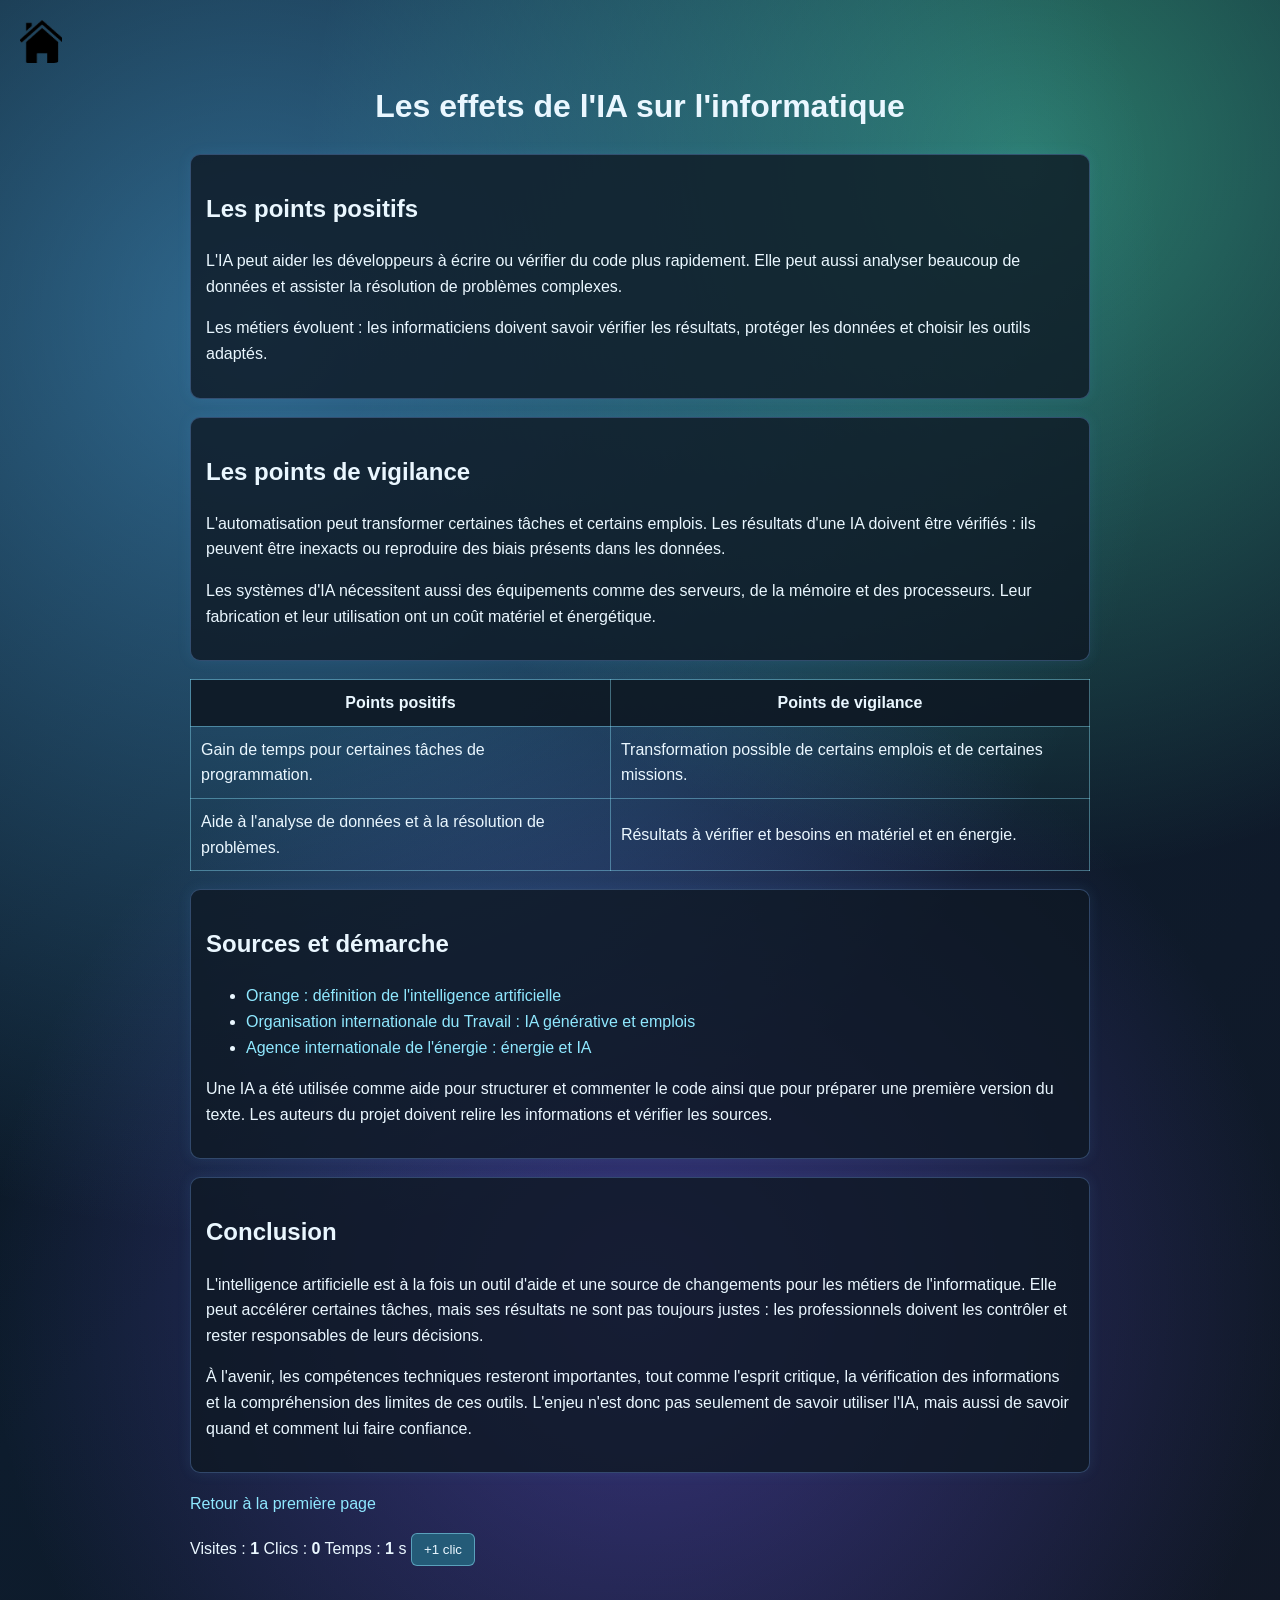
==== contenu1.html @ 386f5053 "sqsteshfhbngrs" ====
<!DOCTYPE html>
<html lang="fr">
<head>
    <!-- Le head regroupe les reglages invisibles de la page. -->
    <!-- UTF-8 prend en charge les accents et caracteres francais. -->
    <meta charset="UTF-8">
    <!-- Cette balise adapte la mise en page aux ecrans de telephones et tablettes. -->
    <meta name="viewport" content="width=device-width, initial-scale=1.0">
    <!-- Le texte du titre apparait dans l'onglet du navigateur. -->
    <title>Les effets de l'IA - Projet NSI</title>
    <!-- La feuille CSS est commune a la page d'accueil. -->
    <link rel="stylesheet" href="contenu.css">
</head>
<body>
    <!-- Cette image est un lien cliquable vers la page d'accueil. L'id maison permet un style distinct. -->
    <a href="index.html"><img id="maison" src="OIP2.png" alt="Retour à l'accueil"></a>

    <!-- Titre principal de cette deuxieme page. -->
    <h1>Les effets de l'IA sur l'informatique</h1>

    <!-- Première partie : usages qui peuvent aider les professionnels. -->
    <div class="mini-section">
        <h2>Les points positifs</h2>
        <p>L'IA peut aider les développeurs à écrire ou vérifier du code plus rapidement. Elle peut aussi analyser beaucoup de données et assister la résolution de problèmes complexes.</p>
        <p>Les métiers évoluent : les informaticiens doivent savoir vérifier les résultats, protéger les données et choisir les outils adaptés.</p>
    </div>

    <!-- Deuxième partie : limites et effets à surveiller. -->
    <div class="mini-section">
        <h2>Les points de vigilance</h2>
        <p>L'automatisation peut transformer certaines tâches et certains emplois. Les résultats d'une IA doivent être vérifiés : ils peuvent être inexacts ou reproduire des biais présents dans les données.</p>
        <p>Les systèmes d'IA nécessitent aussi des équipements comme des serveurs, de la mémoire et des processeurs. Leur fabrication et leur utilisation ont un coût matériel et énergétique.</p>
    </div>

    <!-- Le tableau met les deux points de vue en regard.
         Chaque tr forme une ligne, th une cellule d'en-tete et td une cellule de contenu. -->
    <table>
        <tr>
            <th>Points positifs</th>
            <th>Points de vigilance</th>
        </tr>
        <tr>
            <td>Gain de temps pour certaines tâches de programmation.</td>
            <td>Transformation possible de certains emplois et de certaines missions.</td>
        </tr>
        <tr>
            <td>Aide à l'analyse de données et à la résolution de problèmes.</td>
            <td>Résultats à vérifier et besoins en matériel et en énergie.</td>
        </tr>
    </table>

    <!-- L'identifiant sources permet au lien de la page d'accueil de viser cette section. -->
    <div id="sources" class="mini-section sources">
        <h2>Sources et démarche</h2>
        <ul>
            <!-- target ouvre la source dans un nouvel onglet ; rel protege la page d'origine. -->
            <li><a href="https://www.orange.com/fr/actualites/ia/definition-intelligence-artificielle" target="_blank" rel="noopener noreferrer">Orange : définition de l'intelligence artificielle</a></li>
            <li><a href="https://www.ilo.org/publications/generative-ai-and-jobs-global-analysis-potential-effects-job-quantity-and" target="_blank" rel="noopener noreferrer">Organisation internationale du Travail : IA générative et emplois</a></li>
            <li><a href="https://www.iea.org/reports/energy-and-ai" target="_blank" rel="noopener noreferrer">Agence internationale de l'énergie : énergie et IA</a></li>
        </ul>
        <p>Une IA a été utilisée comme aide pour structurer et commenter le code ainsi que pour préparer une première version du texte. Les auteurs du projet doivent relire les informations et vérifier les sources.</p>
    </div>

    <!-- Conclusion générale du projet, placée à la fin du contenu. -->
    <div class="mini-section">
        <h2>Conclusion</h2>
        <p>L'intelligence artificielle est à la fois un outil d'aide et une source de changements pour les métiers de l'informatique. Elle peut accélérer certaines tâches, mais ses résultats ne sont pas toujours justes : les professionnels doivent les contrôler et rester responsables de leurs décisions.</p>
        <p>À l'avenir, les compétences techniques resteront importantes, tout comme l'esprit critique, la vérification des informations et la compréhension des limites de ces outils. L'enjeu n'est donc pas seulement de savoir utiliser l'IA, mais aussi de savoir quand et comment lui faire confiance.</p>
    </div>

    <!-- Ce lien complete l'icone maison pour revenir a la page d'accueil. -->
    <p><a href="index.html">Retour à la première page</a></p>

    <!-- Petit bloc récapitulatif, placé après le contenu pour rester discret.
         Les id sont des points d'accroche que JavaScript met à jour. -->
    <!-- Les identifiants des nombres servent de points de mise a jour au JavaScript. -->
    <aside class="compteurs" aria-label="Compteurs de la page">
        <span>Visites : <strong id="visitesPage2">0</strong></span>
        <span>Clics : <strong id="clicsPage2">0</strong></span>
        <span>Temps : <strong id="tempsPage2">0</strong> s</span>
        <button id="boutonPage2">+1 clic</button>
    </aside>

    <!-- Le script est a la fin : les elements des compteurs existent deja au demarrage. -->
    <script>
        // Ces valeurs restent en memoire vive et repartent a zero au rechargement.
        let clicsPage2 = 0;
        let secondesPage2 = 0;

        // getItem renvoie une chaîne ou null. Number convertit cette valeur en nombre ;
        // si aucune visite n'existe encore, || 0 initialise le compteur à zéro.
        // Cette cle permet de retrouver la valeur sauvegardee lors d'une visite precedente.
        const visitesPage2 = Number(localStorage.getItem('visitesContenuIA')) || 0;
        // On ajoute une visite, on affiche le nouveau total, puis on le sauvegarde sous une clé texte.
        // localStorage est propre à ce navigateur : ce n'est pas un compteur global du site.
        const totalVisitesPage2 = visitesPage2 + 1;
        // textContent met a jour le chiffre sans modifier les autres elements de la page.
        document.getElementById('visitesPage2').textContent = totalVisitesPage2;
        localStorage.setItem('visitesContenuIA', totalVisitesPage2);

        // addEventListener associe le clic à une fonction exécutée uniquement lors de l'action.
        // Chaque clic augmente le compteur puis met a jour le chiffre affiche.
        document.getElementById('boutonPage2').addEventListener('click', function () {
            clicsPage2 += 1;
            // textContent modifie uniquement le texte de la balise strong correspondante.
            document.getElementById('clicsPage2').textContent = clicsPage2;
        });

        // setInterval relance cette fonction après chaque délai de 1000 ms, soit une seconde.
        // Il s'agit d'un temps écoulé approximatif, car le navigateur peut ralentir les pages inactives.
        // Cette fonction se repete toutes les 1000 ms, soit environ chaque seconde.
        setInterval(function () {
            secondesPage2 += 1;
            document.getElementById('tempsPage2').textContent = secondesPage2;
        }, 1000);
    </script>
</body>
</html>
---- contenu.css ----
/* =========================================================
   STYLE GENERAL
   Cette feuille est utilisee par les deux pages HTML.
   ========================================================= */
body {
    /* Largeur maximale du texte pour eviter les lignes trop longues. */
    max-width: 900px;
    /* 40px en haut/bas ; auto centre la page horizontalement. */
    margin: 40px auto;
    /* Espace entre le bord de la page et son contenu. */
    padding: 20px;
    /* Taille, hauteur de ligne et police du texte principal. */
    font: 16px/1.6 Arial, sans-serif;
    /* Couleur generale du texte, choisie pour contraster avec le fond. */
    color: #eaf7ff;
    /* Plusieurs fonds sont superposes : halos colores puis degrade sombre. */
    background:
        radial-gradient(circle at 20% 20%, rgba(86, 190, 255, 0.5), transparent 55%),
        radial-gradient(circle at 80% 10%, rgba(85, 255, 196, 0.42), transparent 40%),
        radial-gradient(circle at 50% 80%, rgba(123, 92, 255, 0.38), transparent 45%),
        linear-gradient(135deg, #071018, #0d1c2d, #111827);
}

/* STYLE DES IMAGES */
img {
    /* Une image ne peut pas depasser la largeur disponible. */
    max-width: 100%;
}

h1 {
    /* Centre horizontalement le titre principal de chaque page. */
    text-align: center;
    /* Rend le titre plus epais que le texte normal. */
    font-weight: 700;
}

.illustration {
    /* Affiche l'image comme un bloc pour pouvoir la centrer. */
    display: block;
    /* Donne une largeur fixe, limitee par max-width sur petit ecran. */
    width: 560px;
    /* Ajoute de l'espace et centre l'image horizontalement. */
    margin: 20px auto;
    /* Arrondit les coins de l'image principale. */
    border-radius: 12px;
    /* Ajoute une ombre bleue discrete autour de l'image. */
    box-shadow: 0 0 22px rgba(86, 190, 255, 0.35);
}

#maison {
    /* Place l'icone independamment du texte de la page. */
    position: absolute;
    /* Ecarte l'icone du haut de la fenetre. */
    top: 20px;
    /* Ecarte l'icone du bord gauche de la fenetre. */
    left: 20px;
    /* Garde l'icone de retour petite. */
    width: 42px;
    /* Arrondit les coins de l'icone. */
    border-radius: 8px;
}

/* BLOCS DE CONTENU */
.liste,
.mini-section,
.bloc {
    /* Espacement autour de chaque bloc. */
    margin: 18px 0;
    /* Espacement entre le bord du bloc et son texte. */
    padding: 15px;
    /* Fond sombre legerement transparent pour laisser voir les couleurs dessous. */
    background: rgba(14, 24, 35, 0.8);
    /* Fin contour bleu autour du bloc. */
    border: 1px solid rgba(127, 180, 255, 0.3);
    /* Coins arrondis pour harmoniser les encadres. */
    border-radius: 10px;
    /* Ombre douce qui detache legerement le bloc du fond. */
    box-shadow: 0 0 14px rgba(86, 190, 255, 0.1);
}

/* LIENS ET BOUTON */
a,
.term {
    /* Couleur cyan pour reperer les liens et le terme interactif. */
    color: #8fe8ff;
}

a {
    /* Retire le soulignement par defaut des liens. */
    text-decoration: none;
    /* Rend progressif le changement de couleur au survol. */
    transition: color 0.2s;
}

a:hover {
    /* Eclaircit un lien lorsque le pointeur passe dessus. */
    color: #fff;
}

button {
    /* Espace interieur pour rendre le bouton plus facile a cliquer. */
    padding: 8px 12px;
    /* Couleur claire du texte du bouton. */
    color: #eaf7ff;
    /* Fond bleu du bouton. */
    background: #245b78;
    /* Bordure fine assortie aux liens. */
    border: 1px solid rgba(143, 232, 255, 0.5);
    /* Coins arrondis du bouton. */
    border-radius: 6px;
    /* Signale que le bouton est interactif. */
    cursor: pointer;
    /* Anime doucement la couleur du fond au survol. */
    transition: background 0.2s;
}

button:hover {
    /* Fond un peu plus clair pour confirmer le survol du bouton. */
    background: #347a9e;
}

/* TABLEAU */
table {
    /* Le tableau utilise toute la largeur du contenu. */
    width: 100%;
    /* Ajoute un espace au-dessus et en dessous du tableau. */
    margin: 18px 0;
    /* Fusionne les bordures des cellules voisines. */
    border-collapse: collapse;
}

th,
td {
    /* Espace entre le texte et les bords de chaque cellule. */
    padding: 10px;
    /* Bordure commune aux titres et aux cellules du tableau. */
    border: 1px solid rgba(143, 232, 255, 0.4);
}

th {
    /* Centre le texte des titres de colonnes. */
    text-align: center;
    /* Fond plus fonce pour distinguer l'entete du tableau. */
    background: rgba(14, 24, 35, 0.9);
}

/* REPONSE A LA DEVINETTE ET DEFINITION AU SURVOL */
.cache,
.def {
    /* Masque ces textes tant que l'interaction n'a pas eu lieu. */
    display: none;
}

.cache.visible,
.term:hover .def {
    /* Montre la reponse au clic ou la definition pendant le survol. */
    display: block;
}

.term {
    /* Met en evidence le mot qui possede une definition. */
    font-weight: bold;
    /* Le curseur indique que le survol du mot a un effet. */
    cursor: help;
}

.def {
    /* Ajoute de l'espace autour du texte de la definition. */
    padding: 8px;
    /* Fond fonce et presque opaque pour assurer la lisibilite. */
    background: rgba(14, 24, 35, 0.95);
    /* Arrondit les coins de l'encadre de definition. */
    border-radius: 6px;
}
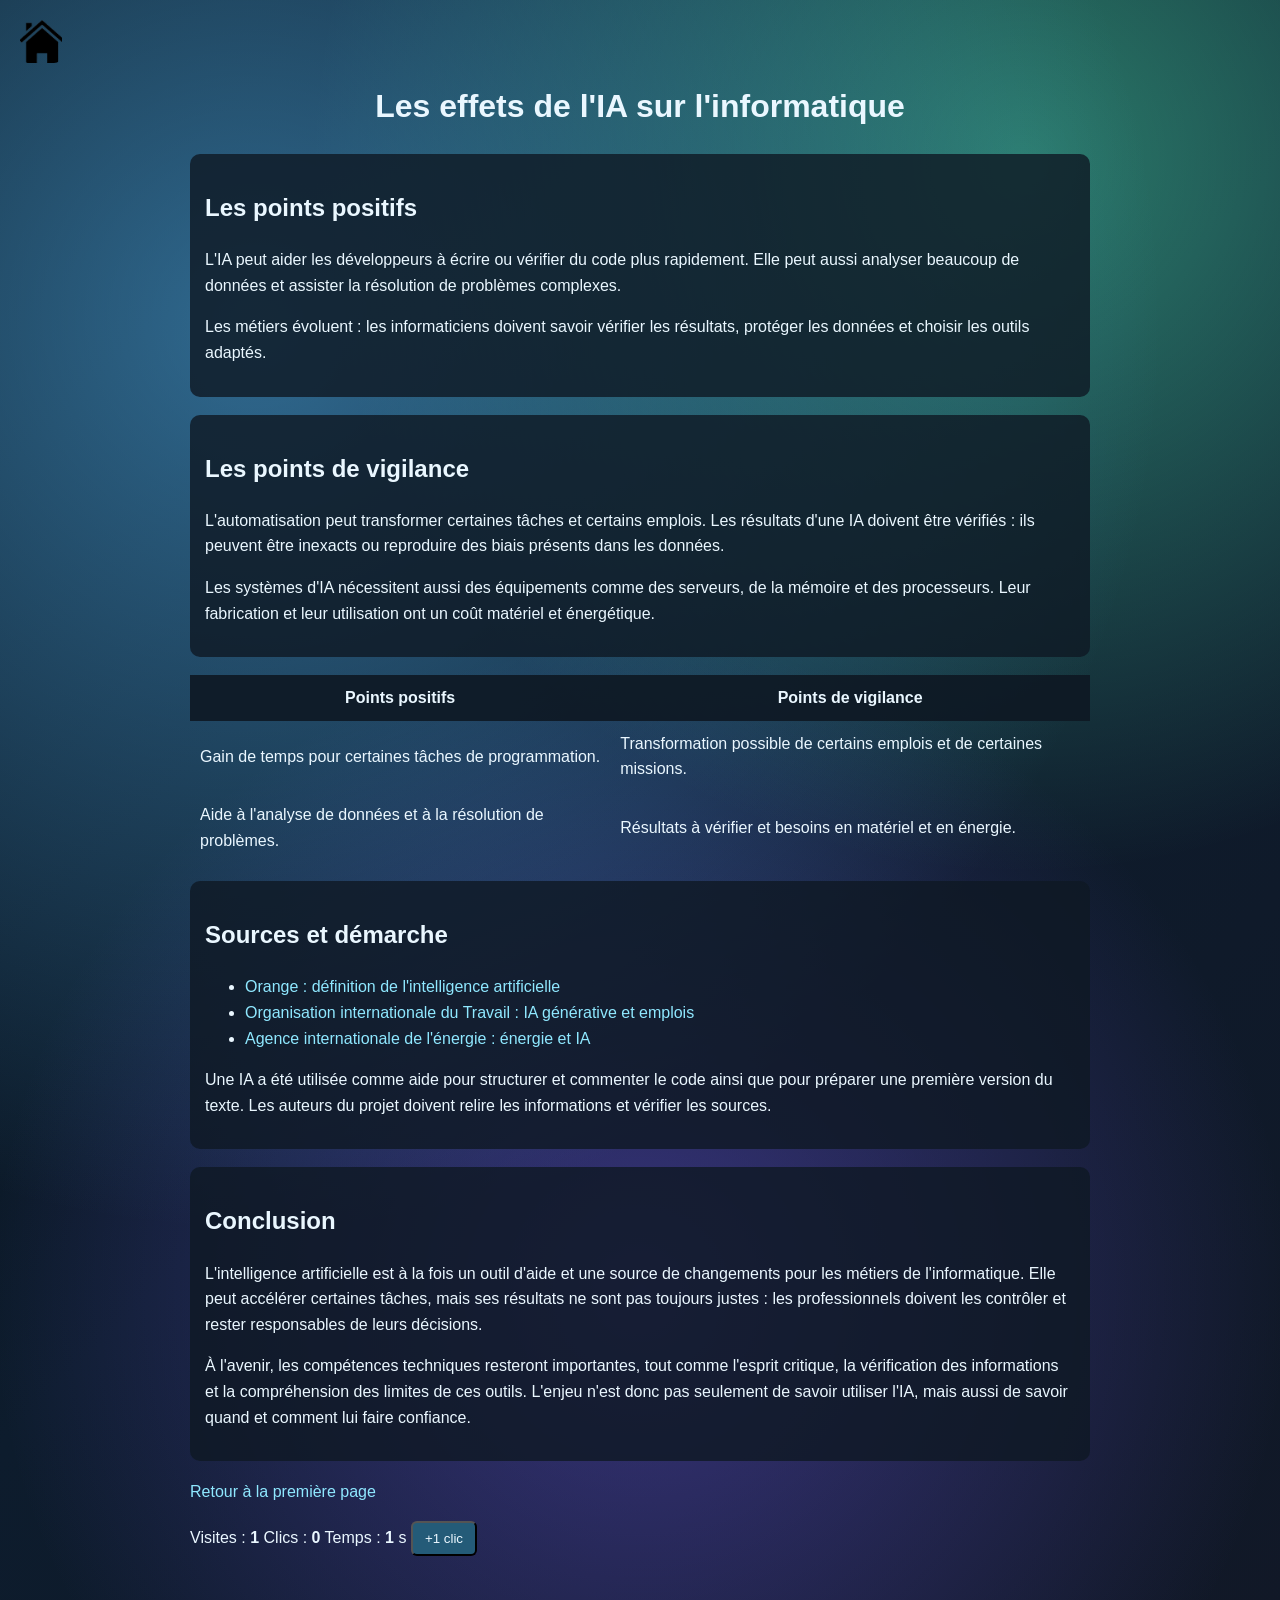
==== commit 7c578a54: "sqsteshfhbngrsfdgfhfggdfghrgddg" ====
--- a/contenu1.html
+++ b/contenu1.html
@@ -62,7 +62,7 @@
     </div>
 
     <!-- Conclusion générale du projet, placée à la fin du contenu. -->
-    <div class="mini-section">
+    <div class="conclusion">
         <h2>Conclusion</h2>
         <p>L'intelligence artificielle est à la fois un outil d'aide et une source de changements pour les métiers de l'informatique. Elle peut accélérer certaines tâches, mais ses résultats ne sont pas toujours justes : les professionnels doivent les contrôler et rester responsables de leurs décisions.</p>
         <p>À l'avenir, les compétences techniques resteront importantes, tout comme l'esprit critique, la vérification des informations et la compréhension des limites de ces outils. L'enjeu n'est donc pas seulement de savoir utiliser l'IA, mais aussi de savoir quand et comment lui faire confiance.</p>
@@ -81,37 +81,26 @@
         <button id="boutonPage2">+1 clic</button>
     </aside>
 
-    <!-- Le script est a la fin : les elements des compteurs existent deja au demarrage. -->
+    <!-- JavaScript met a jour les compteurs affiches ci-dessus. -->
     <script>
-        // Ces valeurs restent en memoire vive et repartent a zero au rechargement.
-        let clicsPage2 = 0;
-        let secondesPage2 = 0;
+        // Le nombre de visites est garde dans le navigateur, puis augmente de un.
+        let visites = Number(localStorage.getItem('visitesContenuIA')) || 0;
+        visites++;
+        document.getElementById('visitesPage2').textContent = visites;
+        localStorage.setItem('visitesContenuIA', visites);
 
-        // getItem renvoie une chaîne ou null. Number convertit cette valeur en nombre ;
-        // si aucune visite n'existe encore, || 0 initialise le compteur à zéro.
-        // Cette cle permet de retrouver la valeur sauvegardee lors d'une visite precedente.
-        const visitesPage2 = Number(localStorage.getItem('visitesContenuIA')) || 0;
-        // On ajoute une visite, on affiche le nouveau total, puis on le sauvegarde sous une clé texte.
-        // localStorage est propre à ce navigateur : ce n'est pas un compteur global du site.
-        const totalVisitesPage2 = visitesPage2 + 1;
-        // textContent met a jour le chiffre sans modifier les autres elements de la page.
-        document.getElementById('visitesPage2').textContent = totalVisitesPage2;
-        localStorage.setItem('visitesContenuIA', totalVisitesPage2);
+        // Le compteur de clics repart de zero a chaque ouverture de la page.
+        let clics = 0;
+        document.getElementById('boutonPage2').onclick = function () {
+            clics++;
+            document.getElementById('clicsPage2').textContent = clics;
+        };
 
-        // addEventListener associe le clic à une fonction exécutée uniquement lors de l'action.
-        // Chaque clic augmente le compteur puis met a jour le chiffre affiche.
-        document.getElementById('boutonPage2').addEventListener('click', function () {
-            clicsPage2 += 1;
-            // textContent modifie uniquement le texte de la balise strong correspondante.
-            document.getElementById('clicsPage2').textContent = clicsPage2;
-        });
-
-        // setInterval relance cette fonction après chaque délai de 1000 ms, soit une seconde.
-        // Il s'agit d'un temps écoulé approximatif, car le navigateur peut ralentir les pages inactives.
-        // Cette fonction se repete toutes les 1000 ms, soit environ chaque seconde.
+        // Le temps augmente d'une seconde toutes les 1000 millisecondes.
+        let secondes = 0;
         setInterval(function () {
-            secondesPage2 += 1;
-            document.getElementById('tempsPage2').textContent = secondesPage2;
+            secondes++;
+            document.getElementById('tempsPage2').textContent = secondes;
         }, 1000);
     </script>
 </body>
--- a/contenu.css
+++ b/contenu.css
@@ -1,7 +1,5 @@
-/* =========================================================
-   STYLE GENERAL
-   Cette feuille est utilisee par les deux pages HTML.
-   ========================================================= */
+/*STYLE GENERAL
+Utilisee par les deux pages HTML.*/
 body {
     /* Largeur maximale du texte pour eviter les lignes trop longues. */
     max-width: 900px;
@@ -37,19 +35,15 @@
 .illustration {
     /* Affiche l'image comme un bloc pour pouvoir la centrer. */
     display: block;
-    /* Donne une largeur fixe, limitee par max-width sur petit ecran. */
-    width: 560px;
     /* Ajoute de l'espace et centre l'image horizontalement. */
     margin: 20px auto;
     /* Arrondit les coins de l'image principale. */
     border-radius: 12px;
-    /* Ajoute une ombre bleue discrete autour de l'image. */
-    box-shadow: 0 0 22px rgba(86, 190, 255, 0.35);
 }
 
 #maison {
     /* Place l'icone independamment du texte de la page. */
-    position: absolute;
+    position: fixed;
     /* Ecarte l'icone du haut de la fenetre. */
     top: 20px;
     /* Ecarte l'icone du bord gauche de la fenetre. */
@@ -63,19 +57,16 @@
 /* BLOCS DE CONTENU */
 .liste,
 .mini-section,
+.conclusion,
 .bloc {
     /* Espacement autour de chaque bloc. */
-    margin: 18px 0;
+    margin: 18px 0px;
     /* Espacement entre le bord du bloc et son texte. */
     padding: 15px;
     /* Fond sombre legerement transparent pour laisser voir les couleurs dessous. */
     background: rgba(14, 24, 35, 0.8);
-    /* Fin contour bleu autour du bloc. */
-    border: 1px solid rgba(127, 180, 255, 0.3);
-    /* Coins arrondis pour harmoniser les encadres. */
+    /* Coins arrondis. */
     border-radius: 10px;
-    /* Ombre douce qui detache legerement le bloc du fond. */
-    box-shadow: 0 0 14px rgba(86, 190, 255, 0.1);
 }
 
 /* LIENS ET BOUTON */
@@ -88,8 +79,6 @@
 a {
     /* Retire le soulignement par defaut des liens. */
     text-decoration: none;
-    /* Rend progressif le changement de couleur au survol. */
-    transition: color 0.2s;
 }
 
 a:hover {
@@ -104,14 +93,10 @@
     color: #eaf7ff;
     /* Fond bleu du bouton. */
     background: #245b78;
-    /* Bordure fine assortie aux liens. */
-    border: 1px solid rgba(143, 232, 255, 0.5);
     /* Coins arrondis du bouton. */
     border-radius: 6px;
     /* Signale que le bouton est interactif. */
     cursor: pointer;
-    /* Anime doucement la couleur du fond au survol. */
-    transition: background 0.2s;
 }
 
 button:hover {
@@ -133,8 +118,6 @@
 td {
     /* Espace entre le texte et les bords de chaque cellule. */
     padding: 10px;
-    /* Bordure commune aux titres et aux cellules du tableau. */
-    border: 1px solid rgba(143, 232, 255, 0.4);
 }
 
 th {
@@ -158,10 +141,8 @@
 }
 
 .term {
-    /* Met en evidence le mot qui possede une definition. */
+    /* Met en evidence le mot qui est defini. */
     font-weight: bold;
-    /* Le curseur indique que le survol du mot a un effet. */
-    cursor: help;
 }
 
 .def {
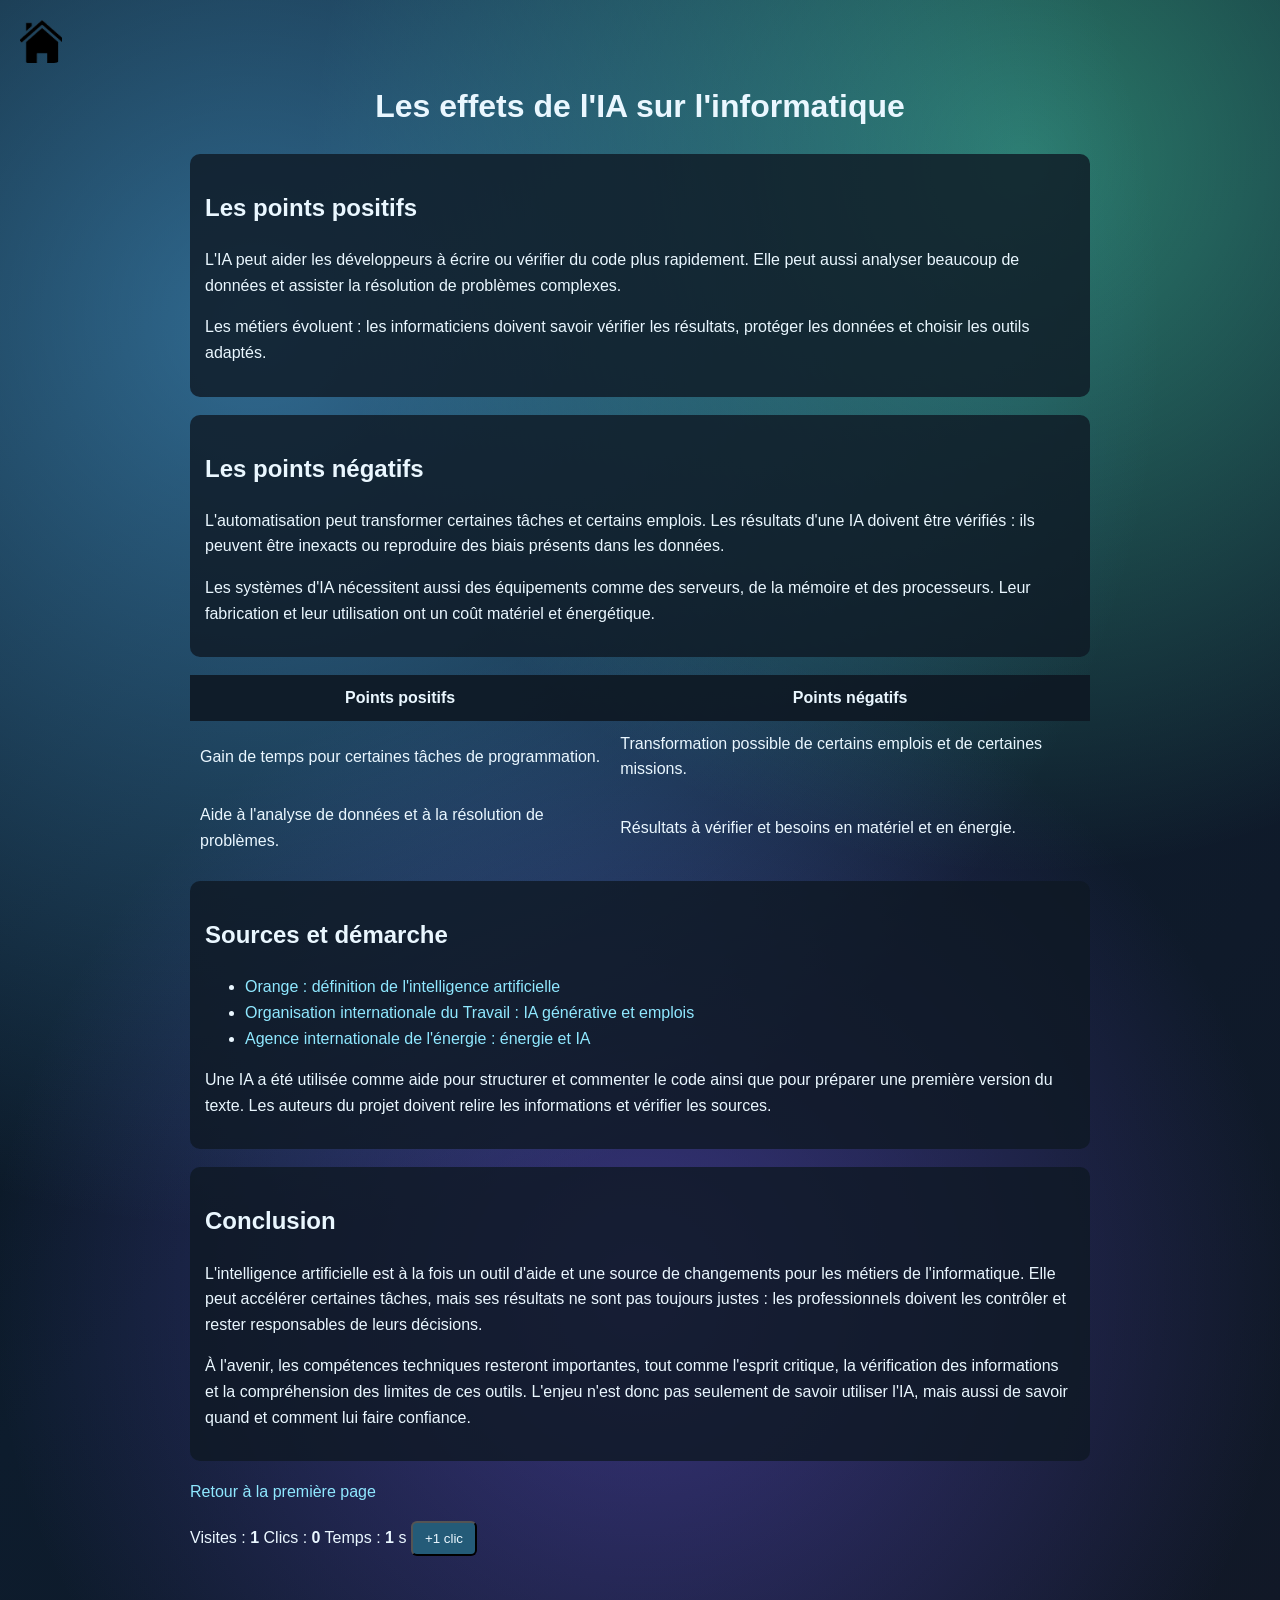
==== commit 7d64d44c: "sqsteshfhbngrsfdgfhfggdfghrgddgtfhgtjfhrk" ====
--- a/contenu1.html
+++ b/contenu1.html
@@ -1,18 +1,13 @@
 <!DOCTYPE html>
 <html lang="fr">
 <head>
-    <!-- Le head regroupe les reglages invisibles de la page. -->
-    <!-- UTF-8 prend en charge les accents et caracteres francais. -->
     <meta charset="UTF-8">
-    <!-- Cette balise adapte la mise en page aux ecrans de telephones et tablettes. -->
-    <meta name="viewport" content="width=device-width, initial-scale=1.0">
-    <!-- Le texte du titre apparait dans l'onglet du navigateur. -->
     <title>Les effets de l'IA - Projet NSI</title>
     <!-- La feuille CSS est commune a la page d'accueil. -->
     <link rel="stylesheet" href="contenu.css">
 </head>
 <body>
-    <!-- Cette image est un lien cliquable vers la page d'accueil. L'id maison permet un style distinct. -->
+    <!-- Cette image est un lien cliquable vers la page d'accueil. -->
     <a href="index.html"><img id="maison" src="OIP2.png" alt="Retour à l'accueil"></a>
 
     <!-- Titre principal de cette deuxieme page. -->
@@ -27,7 +22,7 @@
 
     <!-- Deuxième partie : limites et effets à surveiller. -->
     <div class="mini-section">
-        <h2>Les points de vigilance</h2>
+        <h2>Les points négatifs</h2>
         <p>L'automatisation peut transformer certaines tâches et certains emplois. Les résultats d'une IA doivent être vérifiés : ils peuvent être inexacts ou reproduire des biais présents dans les données.</p>
         <p>Les systèmes d'IA nécessitent aussi des équipements comme des serveurs, de la mémoire et des processeurs. Leur fabrication et leur utilisation ont un coût matériel et énergétique.</p>
     </div>
@@ -37,7 +32,7 @@
     <table>
         <tr>
             <th>Points positifs</th>
-            <th>Points de vigilance</th>
+            <th>Points négatifs</th>
         </tr>
         <tr>
             <td>Gain de temps pour certaines tâches de programmation.</td>
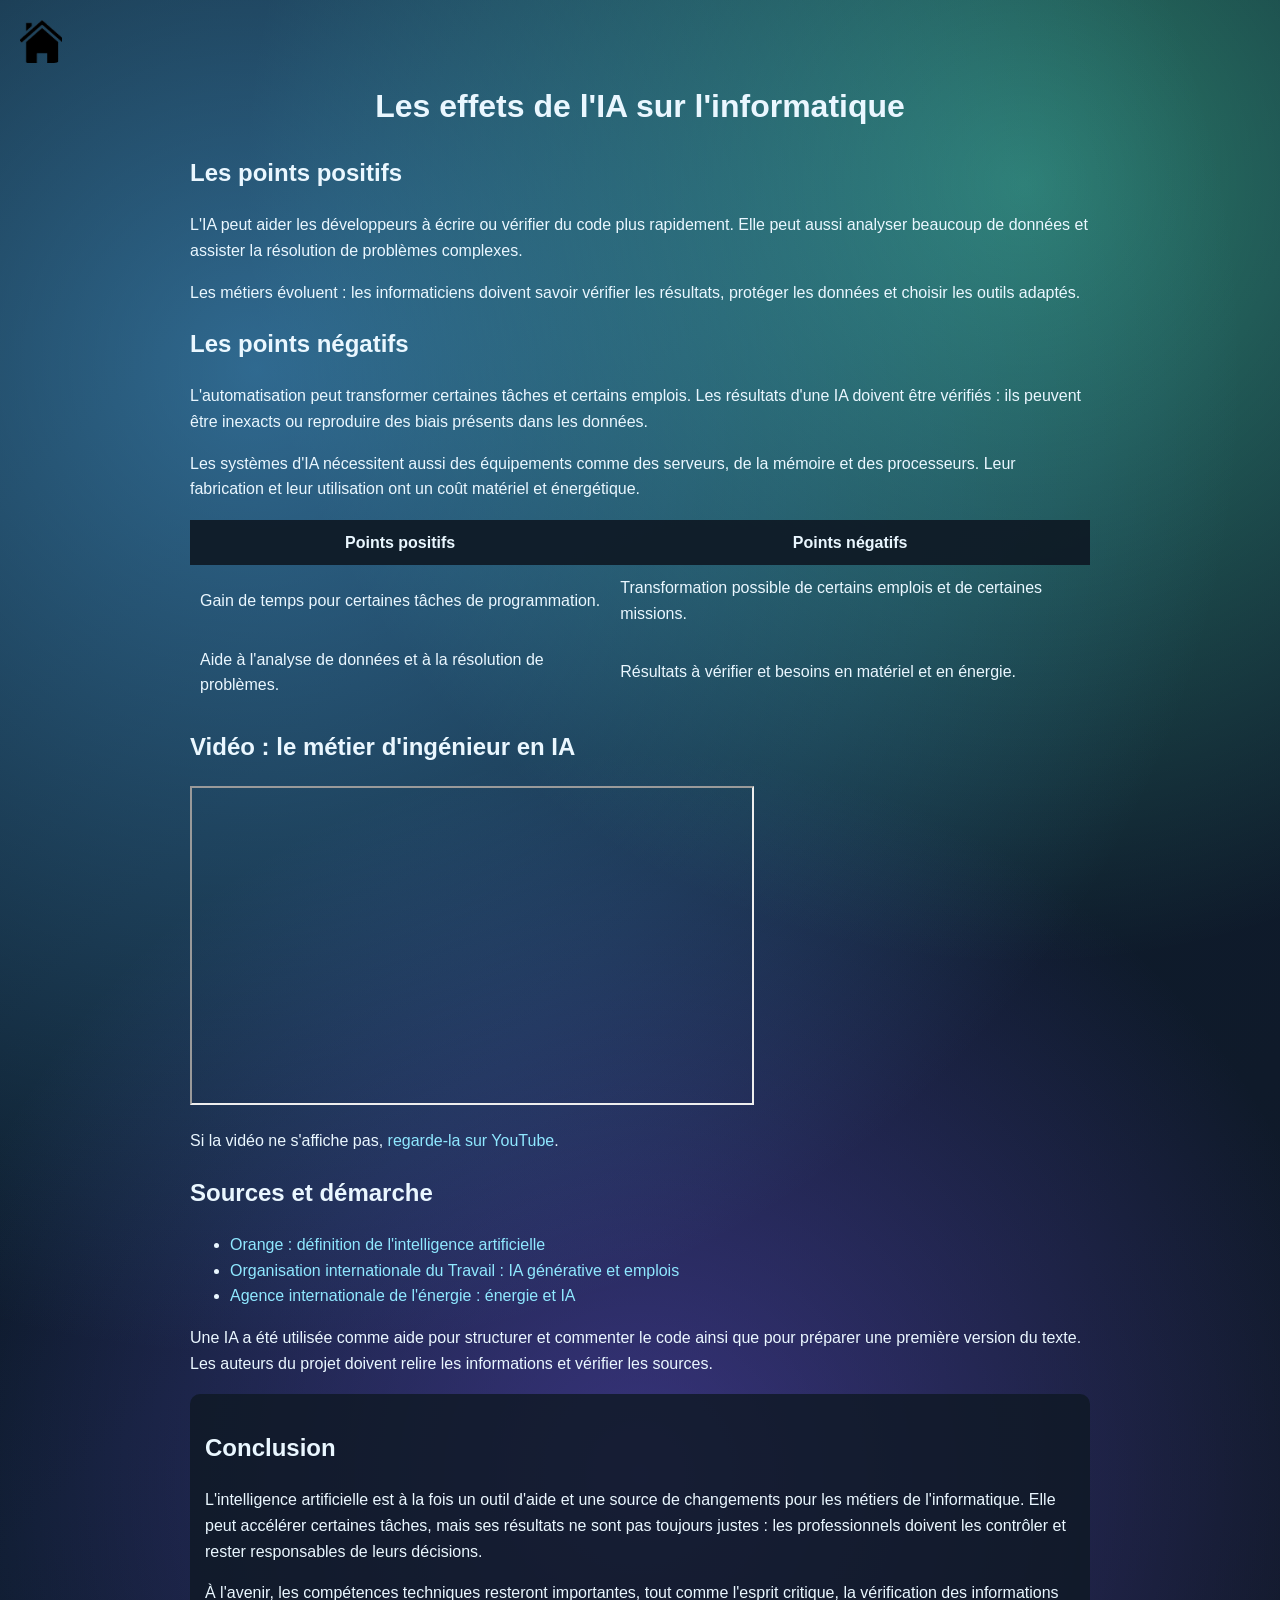
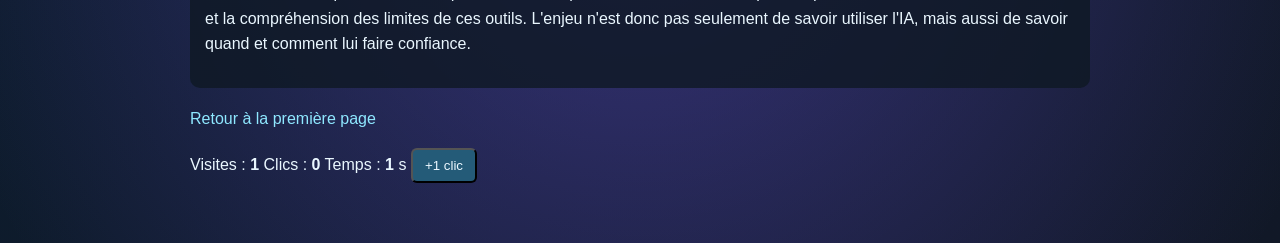
==== commit 0dd5f0c1: "push_primeerfeszg" ====
--- a/contenu1.html
+++ b/contenu1.html
@@ -43,6 +43,21 @@
             <td>Résultats à vérifier et besoins en matériel et en énergie.</td>
         </tr>
     </table>
+
+    <!-- Cette video presente un metier lie a l'intelligence artificielle. -->
+    <div class="mini-section">
+        <h2>Vidéo : le métier d'ingénieur en IA</h2>
+        <iframe
+            src="https://www.youtube-nocookie.com/embed/Ote9s83kmM8"
+            title="À quoi ressemble le métier d'ingénieur en intelligence artificielle ? - L'Étudiant"
+            width="560"
+            height="315"
+            loading="lazy"
+            referrerpolicy="strict-origin-when-cross-origin"
+            allowfullscreen>
+        </iframe>
+        <p>Si la vidéo ne s'affiche pas, <a href="https://www.youtube.com/watch?v=Ote9s83kmM8" target="_blank" rel="noopener noreferrer">regarde-la sur YouTube</a>.</p>
+    </div>
 
     <!-- L'identifiant sources permet au lien de la page d'accueil de viser cette section. -->
     <div id="sources" class="mini-section sources">
--- a/contenu.css
+++ b/contenu.css
@@ -22,6 +22,11 @@
 /* STYLE DES IMAGES */
 img {
     /* Une image ne peut pas depasser la largeur disponible. */
+    max-width: 100%;
+}
+
+/* La video se reduit a la largeur de l'ecran sur les petits appareils. */
+iframe {
     max-width: 100%;
 }
 
@@ -56,7 +61,7 @@
 
 /* BLOCS DE CONTENU */
 .liste,
-.mini-section,
+.conclu_sources,
 .conclusion,
 .bloc {
     /* Espacement autour de chaque bloc. */
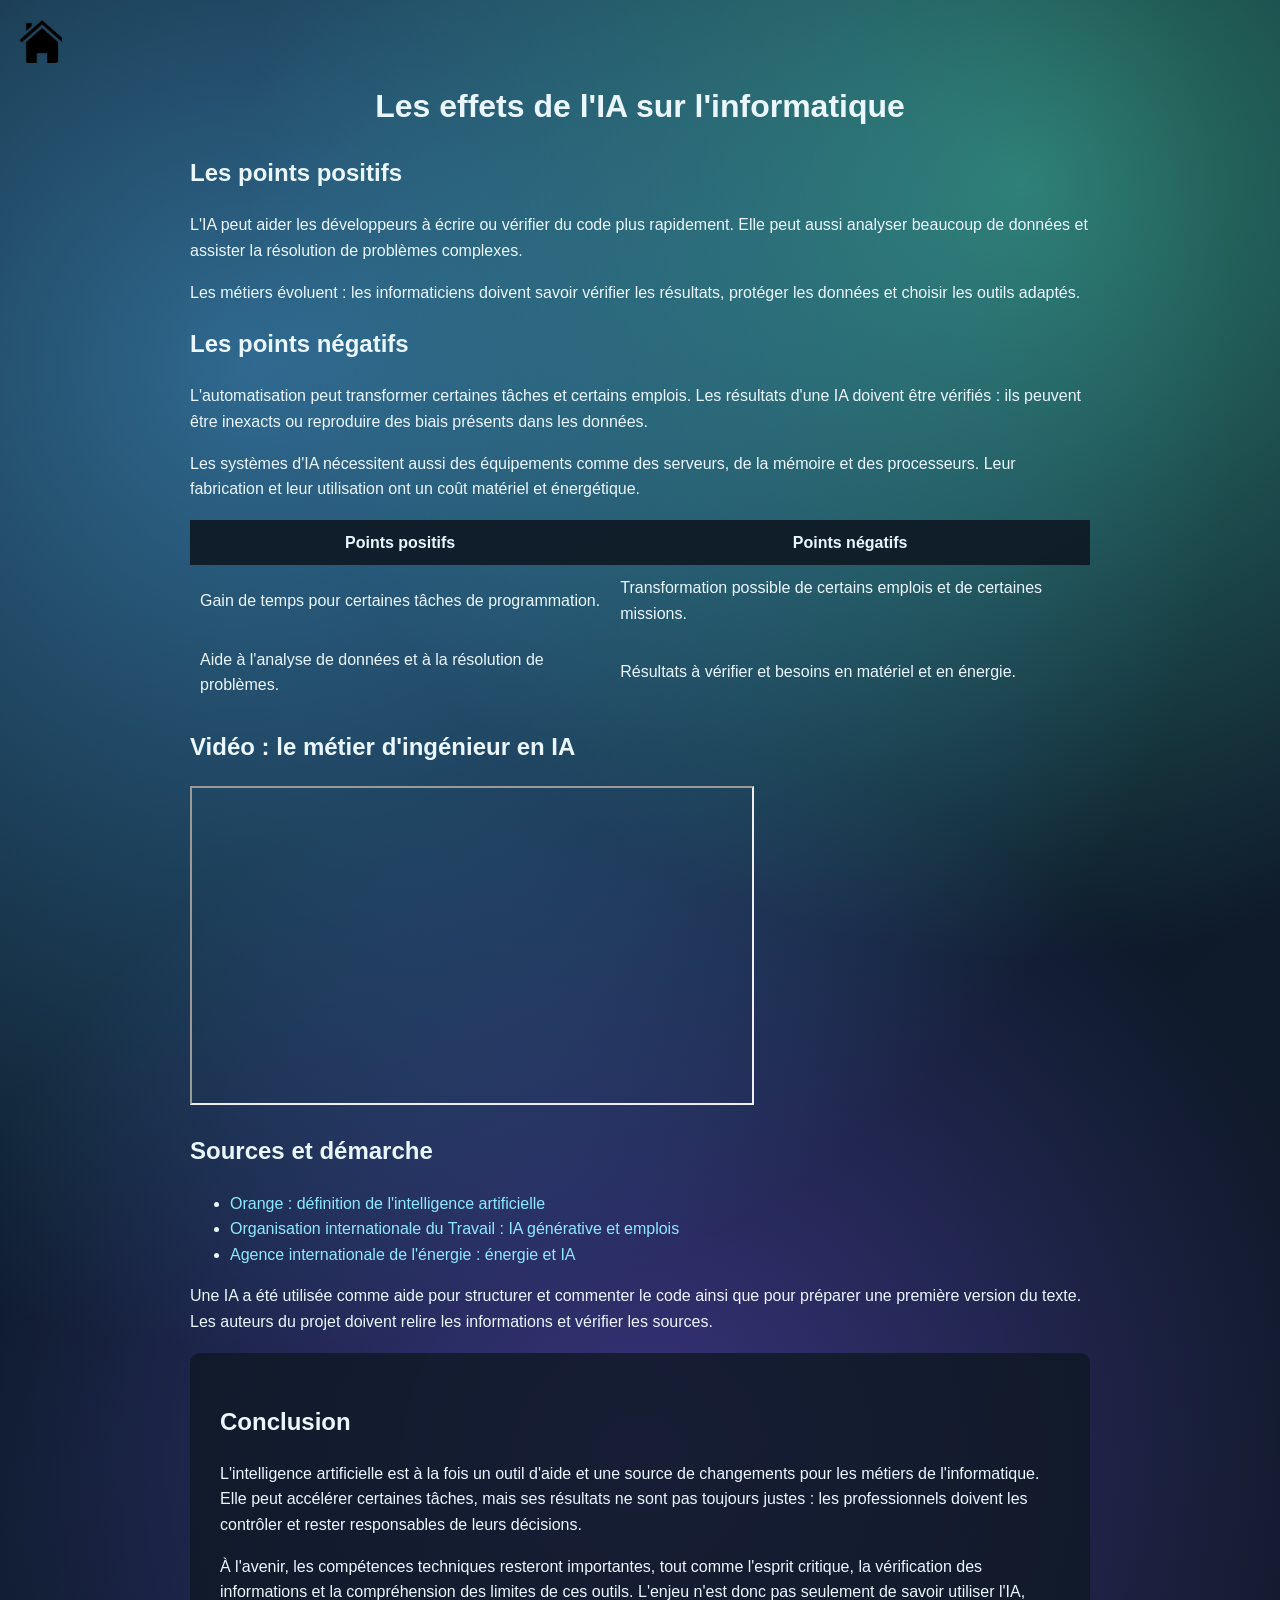
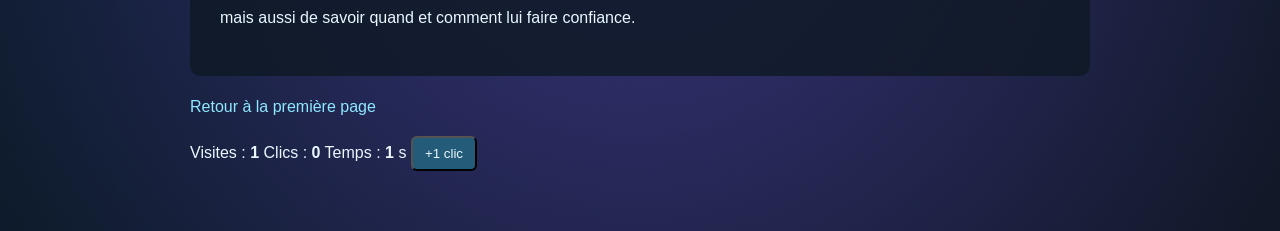
==== commit 51ac396c: "Add files via upload" ====
--- a/contenu1.html
+++ b/contenu1.html
@@ -1,117 +1,116 @@
-<!DOCTYPE html>
-<html lang="fr">
-<head>
-    <meta charset="UTF-8">
-    <title>Les effets de l'IA - Projet NSI</title>
-    <!-- La feuille CSS est commune a la page d'accueil. -->
-    <link rel="stylesheet" href="contenu.css">
-</head>
-<body>
-    <!-- Cette image est un lien cliquable vers la page d'accueil. -->
-    <a href="index.html"><img id="maison" src="OIP2.png" alt="Retour à l'accueil"></a>
-
-    <!-- Titre principal de cette deuxieme page. -->
-    <h1>Les effets de l'IA sur l'informatique</h1>
-
-    <!-- Première partie : usages qui peuvent aider les professionnels. -->
-    <div class="mini-section">
-        <h2>Les points positifs</h2>
-        <p>L'IA peut aider les développeurs à écrire ou vérifier du code plus rapidement. Elle peut aussi analyser beaucoup de données et assister la résolution de problèmes complexes.</p>
-        <p>Les métiers évoluent : les informaticiens doivent savoir vérifier les résultats, protéger les données et choisir les outils adaptés.</p>
-    </div>
-
-    <!-- Deuxième partie : limites et effets à surveiller. -->
-    <div class="mini-section">
-        <h2>Les points négatifs</h2>
-        <p>L'automatisation peut transformer certaines tâches et certains emplois. Les résultats d'une IA doivent être vérifiés : ils peuvent être inexacts ou reproduire des biais présents dans les données.</p>
-        <p>Les systèmes d'IA nécessitent aussi des équipements comme des serveurs, de la mémoire et des processeurs. Leur fabrication et leur utilisation ont un coût matériel et énergétique.</p>
-    </div>
-
-    <!-- Le tableau met les deux points de vue en regard.
-         Chaque tr forme une ligne, th une cellule d'en-tete et td une cellule de contenu. -->
-    <table>
-        <tr>
-            <th>Points positifs</th>
-            <th>Points négatifs</th>
-        </tr>
-        <tr>
-            <td>Gain de temps pour certaines tâches de programmation.</td>
-            <td>Transformation possible de certains emplois et de certaines missions.</td>
-        </tr>
-        <tr>
-            <td>Aide à l'analyse de données et à la résolution de problèmes.</td>
-            <td>Résultats à vérifier et besoins en matériel et en énergie.</td>
-        </tr>
-    </table>
-
-    <!-- Cette video presente un metier lie a l'intelligence artificielle. -->
-    <div class="mini-section">
-        <h2>Vidéo : le métier d'ingénieur en IA</h2>
-        <iframe
-            src="https://www.youtube-nocookie.com/embed/Ote9s83kmM8"
-            title="À quoi ressemble le métier d'ingénieur en intelligence artificielle ? - L'Étudiant"
-            width="560"
-            height="315"
-            loading="lazy"
-            referrerpolicy="strict-origin-when-cross-origin"
-            allowfullscreen>
-        </iframe>
-        <p>Si la vidéo ne s'affiche pas, <a href="https://www.youtube.com/watch?v=Ote9s83kmM8" target="_blank" rel="noopener noreferrer">regarde-la sur YouTube</a>.</p>
-    </div>
-
-    <!-- L'identifiant sources permet au lien de la page d'accueil de viser cette section. -->
-    <div id="sources" class="mini-section sources">
-        <h2>Sources et démarche</h2>
-        <ul>
-            <!-- target ouvre la source dans un nouvel onglet ; rel protege la page d'origine. -->
-            <li><a href="https://www.orange.com/fr/actualites/ia/definition-intelligence-artificielle" target="_blank" rel="noopener noreferrer">Orange : définition de l'intelligence artificielle</a></li>
-            <li><a href="https://www.ilo.org/publications/generative-ai-and-jobs-global-analysis-potential-effects-job-quantity-and" target="_blank" rel="noopener noreferrer">Organisation internationale du Travail : IA générative et emplois</a></li>
-            <li><a href="https://www.iea.org/reports/energy-and-ai" target="_blank" rel="noopener noreferrer">Agence internationale de l'énergie : énergie et IA</a></li>
-        </ul>
-        <p>Une IA a été utilisée comme aide pour structurer et commenter le code ainsi que pour préparer une première version du texte. Les auteurs du projet doivent relire les informations et vérifier les sources.</p>
-    </div>
-
-    <!-- Conclusion générale du projet, placée à la fin du contenu. -->
-    <div class="conclusion">
-        <h2>Conclusion</h2>
-        <p>L'intelligence artificielle est à la fois un outil d'aide et une source de changements pour les métiers de l'informatique. Elle peut accélérer certaines tâches, mais ses résultats ne sont pas toujours justes : les professionnels doivent les contrôler et rester responsables de leurs décisions.</p>
-        <p>À l'avenir, les compétences techniques resteront importantes, tout comme l'esprit critique, la vérification des informations et la compréhension des limites de ces outils. L'enjeu n'est donc pas seulement de savoir utiliser l'IA, mais aussi de savoir quand et comment lui faire confiance.</p>
-    </div>
-
-    <!-- Ce lien complete l'icone maison pour revenir a la page d'accueil. -->
-    <p><a href="index.html">Retour à la première page</a></p>
-
-    <!-- Petit bloc récapitulatif, placé après le contenu pour rester discret.
-         Les id sont des points d'accroche que JavaScript met à jour. -->
-    <!-- Les identifiants des nombres servent de points de mise a jour au JavaScript. -->
-    <aside class="compteurs" aria-label="Compteurs de la page">
-        <span>Visites : <strong id="visitesPage2">0</strong></span>
-        <span>Clics : <strong id="clicsPage2">0</strong></span>
-        <span>Temps : <strong id="tempsPage2">0</strong> s</span>
-        <button id="boutonPage2">+1 clic</button>
-    </aside>
-
-    <!-- JavaScript met a jour les compteurs affiches ci-dessus. -->
-    <script>
-        // Le nombre de visites est garde dans le navigateur, puis augmente de un.
-        let visites = Number(localStorage.getItem('visitesContenuIA')) || 0;
-        visites++;
-        document.getElementById('visitesPage2').textContent = visites;
-        localStorage.setItem('visitesContenuIA', visites);
-
-        // Le compteur de clics repart de zero a chaque ouverture de la page.
-        let clics = 0;
-        document.getElementById('boutonPage2').onclick = function () {
-            clics++;
-            document.getElementById('clicsPage2').textContent = clics;
-        };
-
-        // Le temps augmente d'une seconde toutes les 1000 millisecondes.
-        let secondes = 0;
-        setInterval(function () {
-            secondes++;
-            document.getElementById('tempsPage2').textContent = secondes;
-        }, 1000);
-    </script>
-</body>
-</html>
+<!DOCTYPE html>
+<html lang="fr">
+<head>
+    <meta charset="UTF-8">
+    <title>Les effets de l'IA - Projet NSI</title>
+    <!-- La feuille CSS est commune a la page d'accueil. -->
+    <link rel="stylesheet" href="contenu.css">
+</head>
+<body>
+    <!-- Cette image est un lien cliquable vers la page d'accueil. -->
+    <a href="index.html"><img id="maison" src="OIP2.png" alt="Retour à l'accueil"></a>
+
+    <!-- Titre principal de cette deuxieme page. -->
+    <h1>Les effets de l'IA sur l'informatique</h1>
+
+    <!-- Première partie : usages qui peuvent aider les professionnels. -->
+    <div class="mini-section">
+        <h2>Les points positifs</h2>
+        <p>L'IA peut aider les développeurs à écrire ou vérifier du code plus rapidement. Elle peut aussi analyser beaucoup de données et assister la résolution de problèmes complexes.</p>
+        <p>Les métiers évoluent : les informaticiens doivent savoir vérifier les résultats, protéger les données et choisir les outils adaptés.</p>
+    </div>
+
+    <!-- Deuxième partie : limites et effets à surveiller. -->
+    <div class="mini-section">
+        <h2>Les points négatifs</h2>
+        <p>L'automatisation peut transformer certaines tâches et certains emplois. Les résultats d'une IA doivent être vérifiés : ils peuvent être inexacts ou reproduire des biais présents dans les données.</p>
+        <p>Les systèmes d'IA nécessitent aussi des équipements comme des serveurs, de la mémoire et des processeurs. Leur fabrication et leur utilisation ont un coût matériel et énergétique.</p>
+    </div>
+
+    <!-- Le tableau met les deux points de vue en regard.
+         Chaque tr forme une ligne, th une cellule d'en-tete et td une cellule de contenu. -->
+    <table>
+        <tr>
+            <th>Points positifs</th>
+            <th>Points négatifs</th>
+        </tr>
+        <tr>
+            <td>Gain de temps pour certaines tâches de programmation.</td>
+            <td>Transformation possible de certains emplois et de certaines missions.</td>
+        </tr>
+        <tr>
+            <td>Aide à l'analyse de données et à la résolution de problèmes.</td>
+            <td>Résultats à vérifier et besoins en matériel et en énergie.</td>
+        </tr>
+    </table>
+
+    <!-- Cette video presente un metier lie a l'intelligence artificielle. -->
+    <div class="mini-section">
+        <h2>Vidéo : le métier d'ingénieur en IA</h2>
+        <iframe
+            src="https://www.youtube-nocookie.com/embed/Ote9s83kmM8"
+            title="À quoi ressemble le métier d'ingénieur en intelligence artificielle ? - L'Étudiant"
+            width="560"
+            height="315"
+            loading="lazy"
+            referrerpolicy="strict-origin-when-cross-origin"
+            allowfullscreen>
+        </iframe>
+    </div>
+
+    <!-- L'identifiant sources permet au lien de la page d'accueil de viser cette section. -->
+    <div id="sources" class="mini-section sources">
+        <h2>Sources et démarche</h2>
+        <ul>
+            <!-- target ouvre la source dans un nouvel onglet ; rel protege la page d'origine. -->
+            <li><a href="https://www.orange.com/fr/actualites/ia/definition-intelligence-artificielle" target="_blank" rel="noopener noreferrer">Orange : définition de l'intelligence artificielle</a></li>
+            <li><a href="https://www.ilo.org/publications/generative-ai-and-jobs-global-analysis-potential-effects-job-quantity-and" target="_blank" rel="noopener noreferrer">Organisation internationale du Travail : IA générative et emplois</a></li>
+            <li><a href="https://www.iea.org/reports/energy-and-ai" target="_blank" rel="noopener noreferrer">Agence internationale de l'énergie : énergie et IA</a></li>
+        </ul>
+        <p>Une IA a été utilisée comme aide pour structurer et commenter le code ainsi que pour préparer une première version du texte. Les auteurs du projet doivent relire les informations et vérifier les sources.</p>
+    </div>
+
+    <!-- Conclusion générale du projet, placée à la fin du contenu. -->
+    <div class="conclusion">
+        <h2>Conclusion</h2>
+        <p>L'intelligence artificielle est à la fois un outil d'aide et une source de changements pour les métiers de l'informatique. Elle peut accélérer certaines tâches, mais ses résultats ne sont pas toujours justes : les professionnels doivent les contrôler et rester responsables de leurs décisions.</p>
+        <p>À l'avenir, les compétences techniques resteront importantes, tout comme l'esprit critique, la vérification des informations et la compréhension des limites de ces outils. L'enjeu n'est donc pas seulement de savoir utiliser l'IA, mais aussi de savoir quand et comment lui faire confiance.</p>
+    </div>
+
+    <!-- Ce lien complete l'icone maison pour revenir a la page d'accueil. -->
+    <p><a href="index.html">Retour à la première page</a></p>
+
+    <!-- Petit bloc récapitulatif, placé après le contenu pour rester discret.
+         Les id sont des points d'accroche que JavaScript met à jour. -->
+    <!-- Les identifiants des nombres servent de points de mise a jour au JavaScript. -->
+    <aside class="compteurs" aria-label="Compteurs de la page">
+        <span>Visites : <strong id="visitesPage2">0</strong></span>
+        <span>Clics : <strong id="clicsPage2">0</strong></span>
+        <span>Temps : <strong id="tempsPage2">0</strong> s</span>
+        <button id="boutonPage2">+1 clic</button>
+    </aside>
+
+    <!-- JavaScript met a jour les compteurs affiches ci-dessus. -->
+    <script>
+        // Le nombre de visites est garde dans le navigateur, puis augmente de un.
+        let visites = Number(localStorage.getItem('visitesContenuIA')) || 0;
+        visites++;
+        document.getElementById('visitesPage2').textContent = visites;
+        localStorage.setItem('visitesContenuIA', visites);
+
+        // Le compteur de clics repart de zero a chaque ouverture de la page.
+        let clics = 0;
+        document.getElementById('boutonPage2').onclick = function () {
+            clics++;
+            document.getElementById('clicsPage2').textContent = clics;
+        };
+
+        // Le temps augmente d'une seconde toutes les 1000 millisecondes.
+        let secondes = 0;
+        setInterval(function () {
+            secondes++;
+            document.getElementById('tempsPage2').textContent = secondes;
+        }, 1000);
+    </script>
+</body>
+</html>
--- a/contenu.css
+++ b/contenu.css
@@ -1,160 +1,156 @@
-/*STYLE GENERAL
-Utilisee par les deux pages HTML.*/
-body {
-    /* Largeur maximale du texte pour eviter les lignes trop longues. */
-    max-width: 900px;
-    /* 40px en haut/bas ; auto centre la page horizontalement. */
-    margin: 40px auto;
-    /* Espace entre le bord de la page et son contenu. */
-    padding: 20px;
-    /* Taille, hauteur de ligne et police du texte principal. */
-    font: 16px/1.6 Arial, sans-serif;
-    /* Couleur generale du texte, choisie pour contraster avec le fond. */
-    color: #eaf7ff;
-    /* Plusieurs fonds sont superposes : halos colores puis degrade sombre. */
-    background:
-        radial-gradient(circle at 20% 20%, rgba(86, 190, 255, 0.5), transparent 55%),
-        radial-gradient(circle at 80% 10%, rgba(85, 255, 196, 0.42), transparent 40%),
-        radial-gradient(circle at 50% 80%, rgba(123, 92, 255, 0.38), transparent 45%),
-        linear-gradient(135deg, #071018, #0d1c2d, #111827);
-}
-
-/* STYLE DES IMAGES */
-img {
-    /* Une image ne peut pas depasser la largeur disponible. */
-    max-width: 100%;
-}
-
-/* La video se reduit a la largeur de l'ecran sur les petits appareils. */
-iframe {
-    max-width: 100%;
-}
-
-h1 {
-    /* Centre horizontalement le titre principal de chaque page. */
-    text-align: center;
-    /* Rend le titre plus epais que le texte normal. */
-    font-weight: 700;
-}
-
-.illustration {
-    /* Affiche l'image comme un bloc pour pouvoir la centrer. */
-    display: block;
-    /* Ajoute de l'espace et centre l'image horizontalement. */
-    margin: 20px auto;
-    /* Arrondit les coins de l'image principale. */
-    border-radius: 12px;
-}
-
-#maison {
-    /* Place l'icone independamment du texte de la page. */
-    position: fixed;
-    /* Ecarte l'icone du haut de la fenetre. */
-    top: 20px;
-    /* Ecarte l'icone du bord gauche de la fenetre. */
-    left: 20px;
-    /* Garde l'icone de retour petite. */
-    width: 42px;
-    /* Arrondit les coins de l'icone. */
-    border-radius: 8px;
-}
-
-/* BLOCS DE CONTENU */
-.liste,
-.conclu_sources,
-.conclusion,
-.bloc {
-    /* Espacement autour de chaque bloc. */
-    margin: 18px 0px;
-    /* Espacement entre le bord du bloc et son texte. */
-    padding: 15px;
-    /* Fond sombre legerement transparent pour laisser voir les couleurs dessous. */
-    background: rgba(14, 24, 35, 0.8);
-    /* Coins arrondis. */
-    border-radius: 10px;
-}
-
-/* LIENS ET BOUTON */
-a,
-.term {
-    /* Couleur cyan pour reperer les liens et le terme interactif. */
-    color: #8fe8ff;
-}
-
-a {
-    /* Retire le soulignement par defaut des liens. */
-    text-decoration: none;
-}
-
-a:hover {
-    /* Eclaircit un lien lorsque le pointeur passe dessus. */
-    color: #fff;
-}
-
-button {
-    /* Espace interieur pour rendre le bouton plus facile a cliquer. */
-    padding: 8px 12px;
-    /* Couleur claire du texte du bouton. */
-    color: #eaf7ff;
-    /* Fond bleu du bouton. */
-    background: #245b78;
-    /* Coins arrondis du bouton. */
-    border-radius: 6px;
-    /* Signale que le bouton est interactif. */
-    cursor: pointer;
-}
-
-button:hover {
-    /* Fond un peu plus clair pour confirmer le survol du bouton. */
-    background: #347a9e;
-}
-
-/* TABLEAU */
-table {
-    /* Le tableau utilise toute la largeur du contenu. */
-    width: 100%;
-    /* Ajoute un espace au-dessus et en dessous du tableau. */
-    margin: 18px 0;
-    /* Fusionne les bordures des cellules voisines. */
-    border-collapse: collapse;
-}
-
-th,
-td {
-    /* Espace entre le texte et les bords de chaque cellule. */
-    padding: 10px;
-}
-
-th {
-    /* Centre le texte des titres de colonnes. */
-    text-align: center;
-    /* Fond plus fonce pour distinguer l'entete du tableau. */
-    background: rgba(14, 24, 35, 0.9);
-}
-
-/* REPONSE A LA DEVINETTE ET DEFINITION AU SURVOL */
-.cache,
-.def {
-    /* Masque ces textes tant que l'interaction n'a pas eu lieu. */
-    display: none;
-}
-
-.cache.visible,
-.term:hover .def {
-    /* Montre la reponse au clic ou la definition pendant le survol. */
-    display: block;
-}
-
-.term {
-    /* Met en evidence le mot qui est defini. */
-    font-weight: bold;
-}
-
-.def {
-    /* Ajoute de l'espace autour du texte de la definition. */
-    padding: 8px;
-    /* Fond fonce et presque opaque pour assurer la lisibilite. */
-    background: rgba(14, 24, 35, 0.95);
-    /* Arrondit les coins de l'encadre de definition. */
-    border-radius: 6px;
-}
+/*STYLE GENERAL
+Utilisee par les deux pages HTML.*/
+body {
+    /* Largeur maximale du texte pour eviter les lignes trop longues. */
+    max-width: 900px;
+    /* 40px en haut/bas ; auto centre la page horizontalement. */
+    margin: 40px auto;
+    /* Espace entre le bord de la page et son contenu. */
+    padding: 20px;
+    /* Police du texte principal et hauteurs de ligne. */
+    font: 16px/1.6 Arial, sans-serif;
+    /* Couleur generale du texte, choisie pour contraster avec le fond. */
+    color: #eaf7ff;
+    /* Plusieurs fonds sont superposes : halos colores puis degrade sombre. */
+    background:
+        radial-gradient(circle at 20% 20%, rgba(86, 190, 255, 0.5), transparent 55%),
+        radial-gradient(circle at 80% 10%, rgba(85, 255, 196, 0.42), transparent 40%),
+        radial-gradient(circle at 50% 80%, rgba(123, 92, 255, 0.38), transparent 45%),
+        linear-gradient(135deg, #071018, #0d1c2d, #111827);
+}
+
+/* STYLE DES IMAGES */
+img {
+    /* Une image ne peut pas depasser la largeur disponible. */
+    max-width: 100%;
+}
+
+
+h1 {
+    /* Centre horizontalement le titre principal de chaque page. */
+    text-align: center;
+    /* Rend le titre plus epais que le texte normal. */
+    font-weight: 700;
+}
+
+.illustration {
+    /* Affiche l'image comme un bloc pour pouvoir la centrer. */
+    display: block;
+    /* Ajoute de l'espace et centre l'image horizontalement. */
+    margin: 20px auto;
+    /* Arrondit les coins de l'image principale. */
+    border-radius: 12px;
+}
+
+#maison {
+    /* Place l'icone independamment du texte de la page. */
+    position: fixed;
+    /* Ecarte l'icone du haut de la fenetre. */
+    top: 20px;
+    /* Ecarte l'icone du bord gauche de la fenetre. */
+    left: 20px;
+    /* Garde l'icone de retour petite. */
+    width: 42px;
+    /* Arrondit les coins de l'icone. */
+    border-radius: 8px;
+}
+
+/* BLOCS DE CONTENU */
+.liste,
+.conclu_sources,
+.conclusion,
+.bloc {
+    /* Espacement autour de chaque bloc. */
+    margin: 18px 0px;
+    /* Espacement entre le bord du bloc et son texte. */
+    padding: 30px;
+    /* Fond sombre legerement transparent pour laisser voir les couleurs dessous. */
+    background: rgba(14, 24, 35, 0.8);
+    /* Coins arrondis. */
+    border-radius: 10px;
+}
+
+/* LIENS ET BOUTON */
+a,
+.term {
+    /* Couleur cyan pour reperer les liens et le terme interactif. */
+    color: #8fe8ff;
+}
+
+a {
+    /* Retire le soulignement par defaut des liens. */
+    text-decoration: none;
+}
+
+a:hover {
+    /* Eclaircit un lien lorsque le pointeur passe dessus. */
+    color: #fff;
+}
+
+button {
+    /* Espace interieur pour rendre le bouton plus facile a cliquer. */
+    padding: 8px 12px;
+    /* Couleur claire du texte du bouton. */
+    color: #eaf7ff;
+    /* Fond bleu du bouton. */
+    background: #245b78;
+    /* Coins arrondis du bouton. */
+    border-radius: 6px;
+    /* Signale que le bouton est interactif. */
+    cursor: pointer;
+}
+
+button:hover {
+    /* Fond un peu plus clair pour confirmer le survol du bouton. */
+    background: #347a9e;
+}
+
+/* TABLEAU */
+table {
+    /* Le tableau utilise toute la largeur du contenu. */
+    width: 100%;
+    /* Ajoute un espace au-dessus et en dessous du tableau. */
+    margin: 18px 0;
+    /* Fusionne les bordures des cellules voisines. */
+    border-collapse: collapse;
+}
+
+th,
+td {
+    /* Espace entre le texte et les bords de chaque cellule. */
+    padding: 10px;
+}
+
+th {
+    /* Centre le texte des titres de colonnes. */
+    text-align: center;
+    /* Fond plus fonce pour distinguer l'entete du tableau. */
+    background: rgba(14, 24, 35, 0.9);
+}
+
+/* REPONSE A LA DEVINETTE ET DEFINITION AU SURVOL */
+.cache,
+.def {
+    /* Masque ces textes tant que l'interaction n'a pas eu lieu. */
+    display: none;
+}
+
+.cache.visible,
+.term:hover .def {
+    /* Montre la reponse au clic ou la definition pendant le survol. */
+    display: block;
+}
+
+.term {
+    /* Met en evidence le mot qui est defini. */
+    font-weight: bold;
+}
+
+.def {
+    /* Ajoute de l'espace autour du texte de la definition. */
+    padding: 8px;
+    /* Fond fonce et presque opaque pour assurer la lisibilite. */
+    background: rgba(14, 24, 35, 0.95);
+    /* Arrondit les coins de l'encadre de definition. */
+    border-radius: 6px;
+}
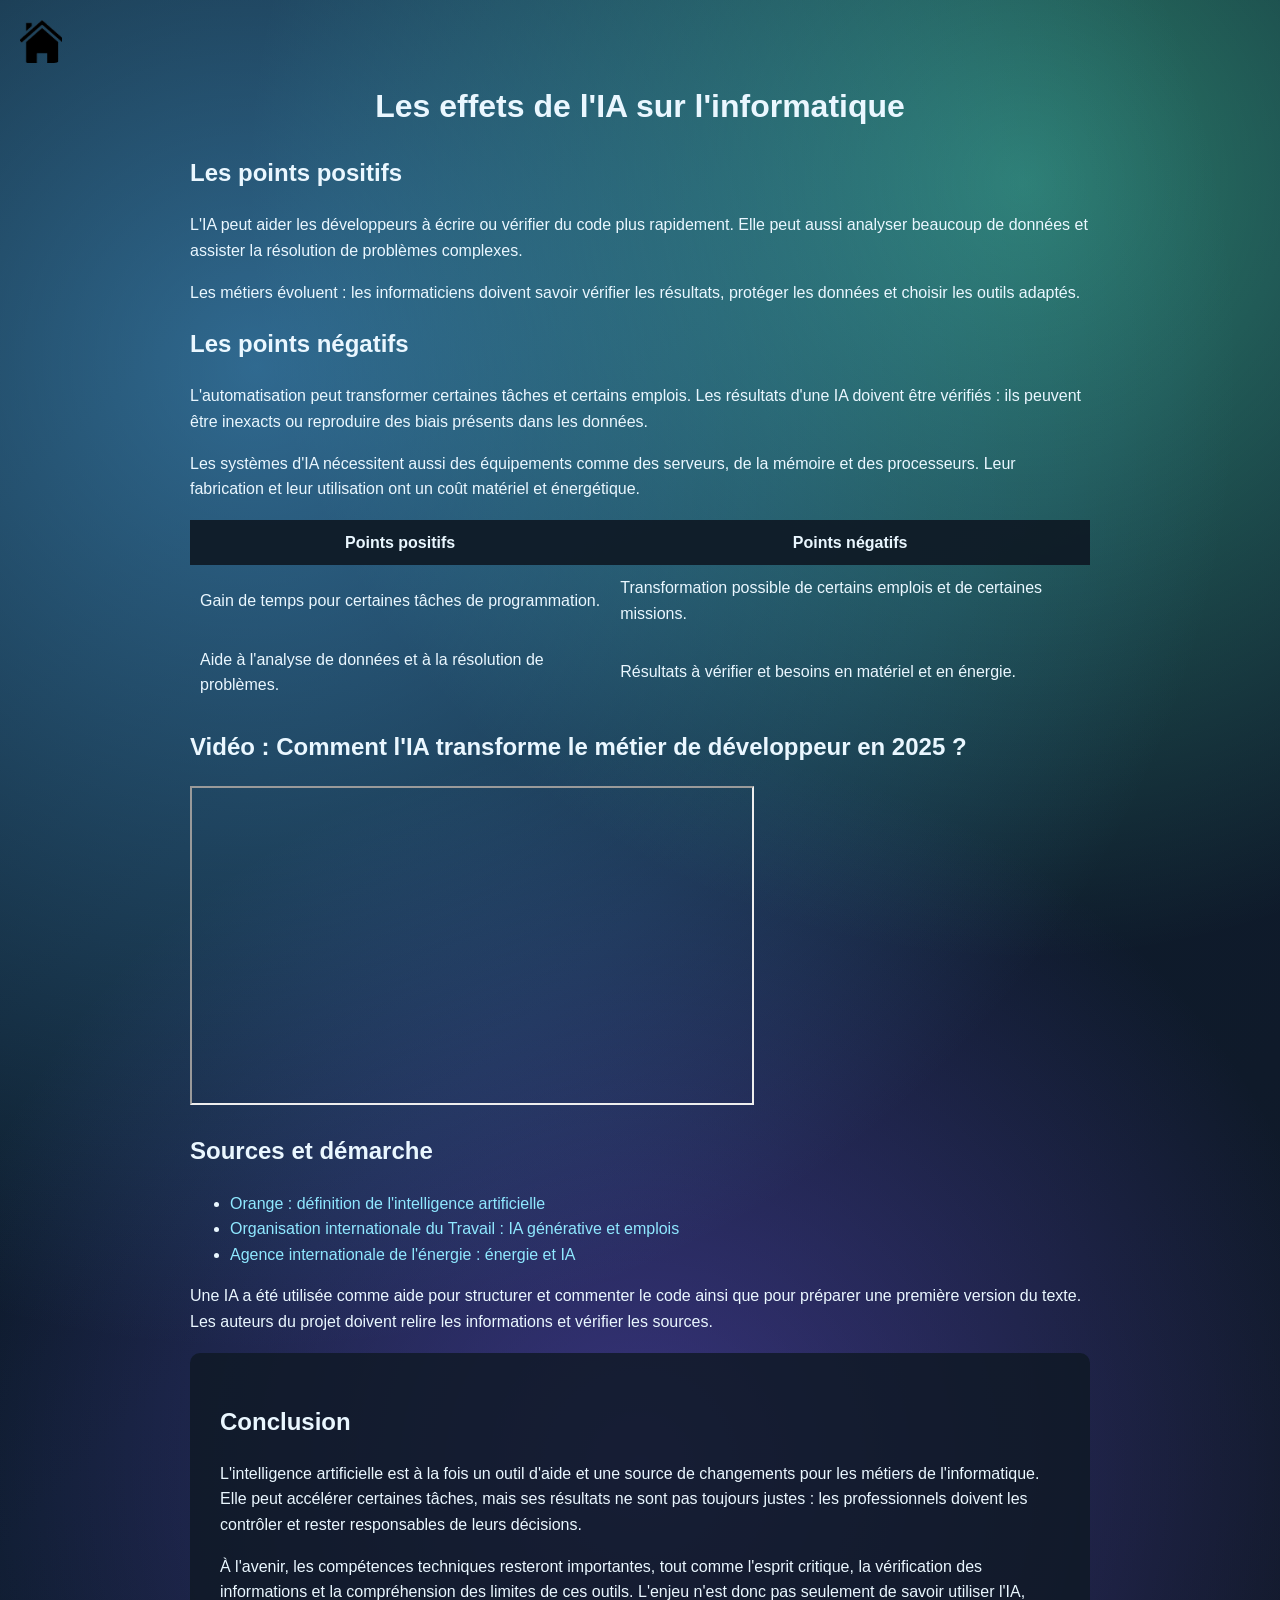
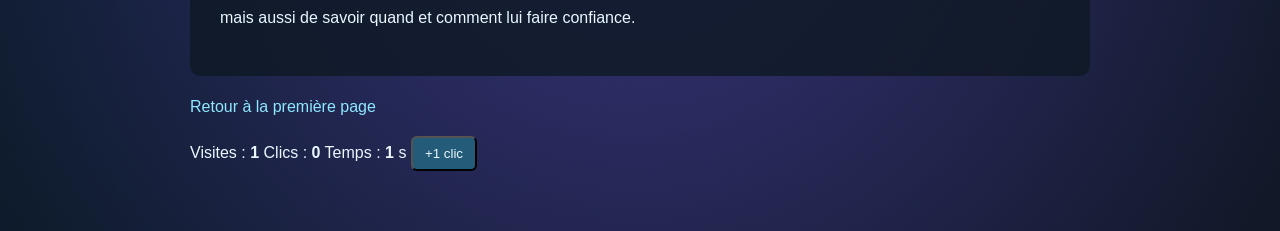
==== commit 76643b8f: "Contenu 1 final" ====
--- a/contenu1.html
+++ b/contenu1.html
@@ -46,10 +46,10 @@
 
     <!-- Cette video presente un metier lie a l'intelligence artificielle. -->
     <div class="mini-section">
-        <h2>Vidéo : le métier d'ingénieur en IA</h2>
+        <h2>Vidéo : Comment l'IA transforme le métier de développeur en 2025 ?</h2>
         <iframe
-            src="https://www.youtube-nocookie.com/embed/Ote9s83kmM8"
-            title="À quoi ressemble le métier d'ingénieur en intelligence artificielle ? - L'Étudiant"
+            src="https://www.youtube.com/watch?v=jTfXkx0HuPk"
+            title="Comment l'IA transforme le métier de développeur en 2025 ?"
             width="560"
             height="315"
             loading="lazy"
--- a/contenu.css
+++ b/contenu.css
@@ -149,8 +149,6 @@
 .def {
     /* Ajoute de l'espace autour du texte de la definition. */
     padding: 8px;
-    /* Fond fonce et presque opaque pour assurer la lisibilite. */
-    background: rgba(14, 24, 35, 0.95);
     /* Arrondit les coins de l'encadre de definition. */
     border-radius: 6px;
 }
